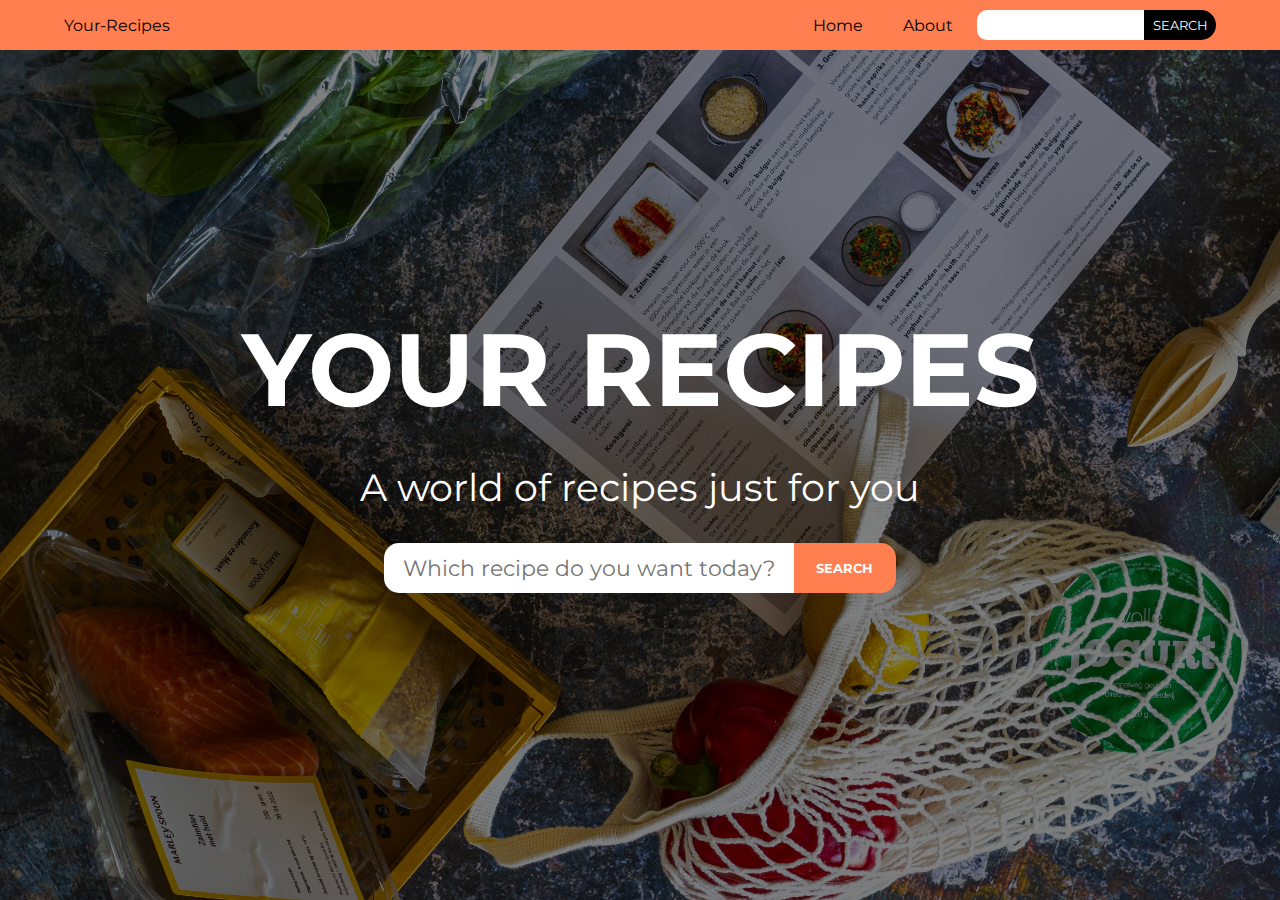
==== index.html @ 30d3736c "home whitout responsibility" ====
<!DOCTYPE html>
<html lang="en">
<head>
    <meta charset="UTF-8">
    <meta name="viewport" content="width=device-width, initial-scale=1.0">
    <title>Your Recipes</title>
    <meta name="description" content="A unique site to a infinity of recipes">
    <meta name="keywords" content="recipe, recipes, food, meal">
    <meta name="author" content="Marcos Silva">

    <!--Style-->
    <link rel="stylesheet" href="css/style.css">
    <!--Font-->
    <link rel="preconnect" href="https://fonts.googleapis.com">
    <link rel="preconnect" href="https://fonts.gstatic.com" crossorigin>
    <link href="https://fonts.googleapis.com/css2?family=Montserrat:wght@400;700&family=Roboto:wght@100;400;700&display=swap" rel="stylesheet">

</head>
<body>
    <header>
        <a href="#">Your-Recipes</a>
        <nav>
            <ul>
                <li><a href="#">Home</a></li>
                <li><a href="#">About</a></li>
                <li>
                    <form id="header_search_container">
                        <input type="text" name="header_food-search" id="header_food-search">
                        <button type="button">SEARCH</button>
                    </form>
                </li>
            </ul>
        </nav>
    </header>
    <section class="home-section">
        <h1>YOUR RECIPES</h1>
        <p>A world of recipes just for you</p>
        <form id="search_container">
            <input type="text" name="food-search" id="food-search" placeholder="Which recipe do you want today?">
            <button type="button">SEARCH</button>
        </form>
    </section>
</body>
</html>
---- css/style.css ----
/*Reset*/
*{
    margin: 0;
    padding: 0;
    box-sizing: border-box;
}
a{
    text-decoration: none;
    color: inherit;
}
li{
    list-style: none;
}

*, body{
    font-family: 'Montserrat', sans-serif;
}
/*Start header*/

header{
    width: 100%;
    padding: 0 5%;
    position: fixed;
    display: flex;
    justify-content: space-between;
    align-items: center;
    background-color: coral;
    height: 50px;
}

header a:hover{
    font-size: 1.1em;
}

header nav ul{
    display: flex;
    gap: .5rem;
}

header nav ul li{
    height: 100%;
    display: flex;
}

header nav ul li a{
    padding: 1rem;
}

#header_search_container{
    display: flex;
    height: 30px;
    position: relative;
}

#header_search_container>input{
    width: 70%;
    border: none;
    border-radius: 10px 0 0 10px;
    text-align: center;
    position: relative;
    top: 35%;
}

#header_search_container>input:focus{
    outline: none;
}

#header_search_container>button{
    color: white;
    width: 30%;
    height: 100%;
    border: none;
    border-radius: 0 15px 15px 0;
    background-color: black;
    position: relative;
    top: 35%;
}

#search_container>button:hover{
    cursor: pointer;
}

/*Final header*/
/*Start home section*/

.home-section{
    width: 100%;
    height: 100vh;
    background: fixed linear-gradient(0deg, rgba(0, 0, 0, 0.5), rgba(0, 0, 0, 0.5)), url("../assets/background-by-micheile-henderson.jpg");
    background-size: cover;
    background-repeat: no-repeat;
    display: flex;
    flex-direction: column;
    align-items: center;
    justify-content: center;
    gap: 2em;
}

.home-section>h1{
    color: white;
    font-size: 8vw;
    font-weight: 700;
}

.home-section>p{
    color: white;
    font-size: 3vw;
}

#search_container{
    width: 40%;
    height: 50px;
    display: flex;
}

#search_container>input{
    width: 80%;
    height: 100%;
    border: none;
    border-radius: 15px 0 0 15px;
    display: flex;
    text-align: center;
    font-size: 1.4em;
}

#search_container>input:focus{
    outline: none;
}

#search_container>button{
    color: white;
    width: 20%;
    height: 100%;
    border: none;
    border-radius: 0 15px 15px 0;
    background-color: coral;
    font-weight: 700;
}

#search_container>button:hover{
    cursor: pointer;
}
/*Final home section*/
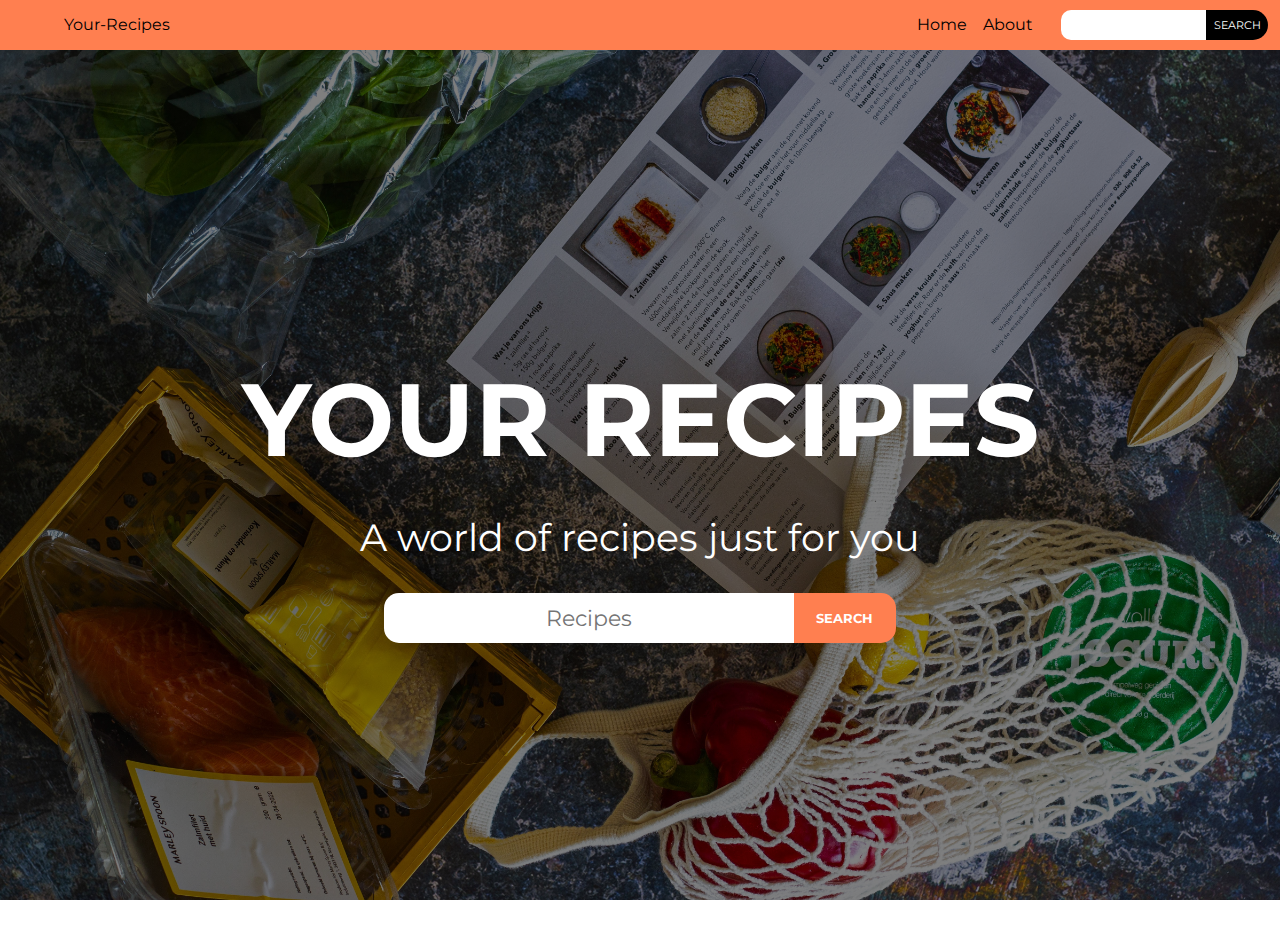
==== commit 4bf286cf: "home complete" ====
--- a/index.html
+++ b/index.html
@@ -14,13 +14,19 @@
     <link rel="preconnect" href="https://fonts.googleapis.com">
     <link rel="preconnect" href="https://fonts.gstatic.com" crossorigin>
     <link href="https://fonts.googleapis.com/css2?family=Montserrat:wght@400;700&family=Roboto:wght@100;400;700&display=swap" rel="stylesheet">
+    <!--Icons-->
+    <link href='https://unpkg.com/boxicons@2.1.4/css/boxicons.min.css' rel='stylesheet'>
+    <!--Javascript-->
+    <script defer src="javascript/responsivity.js"></script>
+    <script defer src="javascript/fetch.js"></script>
+    <script defer src="javascript/search.js"></script>
 
 </head>
 <body>
     <header>
-        <a href="#">Your-Recipes</a>
+        <a href="#" class="logo">Your-Recipes</a>
         <nav>
-            <ul>
+            <ul id="navItens">
                 <li><a href="#">Home</a></li>
                 <li><a href="#">About</a></li>
                 <li>
@@ -31,13 +37,14 @@
                 </li>
             </ul>
         </nav>
+        <button id="burguer-icon"><i class='bx bx-menu' id="burguerFont"></i></button>
     </header>
     <section class="home-section">
         <h1>YOUR RECIPES</h1>
         <p>A world of recipes just for you</p>
         <form id="search_container">
-            <input type="text" name="food-search" id="food-search" placeholder="Which recipe do you want today?">
-            <button type="button">SEARCH</button>
+            <input type="text" name="food-search" id="food-search" placeholder="Recipes">
+            <button type="button" id="homeSubmit">SEARCH</button>
         </form>
     </section>
 </body>
--- a/css/style.css
+++ b/css/style.css
@@ -18,38 +18,51 @@
 /*Start header*/
 
 header{
-    width: 100%;
-    padding: 0 5%;
-    position: fixed;
-    display: flex;
-    justify-content: space-between;
-    align-items: center;
+    position: relative;
+    height: 50px;
     background-color: coral;
-    height: 50px;
-}
-
-header a:hover{
-    font-size: 1.1em;
+    display: flex;
+    flex-direction: column;
+}
+
+header .logo{
+    height: 50px;
+    line-height: 50px;
+    width: 150px;
+    padding-left: 5%;
 }
 
 header nav ul{
-    display: flex;
-    gap: .5rem;
+    display: none;
 }
 
 header nav ul li{
-    height: 100%;
-    display: flex;
+    background-color: coral;
+    text-align: center;
+    border-top: 1px solid black;
+    height: 50px;
 }
 
 header nav ul li a{
-    padding: 1rem;
+    display: inline-block;
+    height: 50px;
+    line-height: 50px;
+}
+
+header #burguer-icon{
+    position: absolute;
+    right: 10px;
+    top: 50%;
+    transform: translateY(-50%);
 }
 
 #header_search_container{
     display: flex;
     height: 30px;
     position: relative;
+    top: 50%;
+    transform: translateY(-50%);
+    padding: 0 5%;
 }
 
 #header_search_container>input{
@@ -57,8 +70,6 @@
     border: none;
     border-radius: 10px 0 0 10px;
     text-align: center;
-    position: relative;
-    top: 35%;
 }
 
 #header_search_container>input:focus{
@@ -66,49 +77,63 @@
 }
 
 #header_search_container>button{
+    font-size: .7em;
     color: white;
     width: 30%;
     height: 100%;
     border: none;
     border-radius: 0 15px 15px 0;
     background-color: black;
-    position: relative;
-    top: 35%;
 }
 
 #search_container>button:hover{
     cursor: pointer;
 }
 
+#burguer-icon{
+    font-size: 2rem;
+    border: none;
+    background-color: transparent;
+}
+
+#burguer-icon:hover{
+    cursor: pointer;
+}
+
 /*Final header*/
+
+
+
+
 /*Start home section*/
 
 .home-section{
     width: 100%;
     height: 100vh;
-    background: fixed linear-gradient(0deg, rgba(0, 0, 0, 0.5), rgba(0, 0, 0, 0.5)), url("../assets/background-by-micheile-henderson.jpg");
+    background: linear-gradient(0deg, rgba(0, 0, 0, 0.5), rgba(0, 0, 0, 0.5)), url("../assets/background-by-micheile-henderson.jpg");
     background-size: cover;
+    background-attachment: fixed;
     background-repeat: no-repeat;
     display: flex;
     flex-direction: column;
     align-items: center;
-    justify-content: center;
     gap: 2em;
 }
 
 .home-section>h1{
-    color: white;
-    font-size: 8vw;
+    margin-top: 1rem;
+    color: white;
+    font-size: 12vw;
     font-weight: 700;
 }
 
 .home-section>p{
     color: white;
-    font-size: 3vw;
+    font-size: 4vw;
 }
 
 #search_container{
-    width: 40%;
+    width: 90%;
     height: 50px;
     display: flex;
 }
@@ -140,4 +165,67 @@
 #search_container>button:hover{
     cursor: pointer;
 }
-/*Final home section*/+/*Final home section*/
+
+
+
+
+
+
+
+
+
+
+
+
+
+
+
+
+
+
+
+
+
+/*querys*/
+@media (min-width: 480px) {
+    /*header*/
+    header{
+        flex-direction: row;
+        justify-content: space-between;
+        align-items: center;
+    }
+    header .logo{
+        width: 200px;
+    }
+    header nav ul{
+        display: flex;
+        flex-direction: row;
+        align-items: center;
+        gap: 1rem;
+    }
+    header nav ul li{
+        border: none;
+    }
+    header nav ul li a{
+        display: initial;
+    }
+    #burguer-icon{
+        display: none;
+    }
+
+    /*home*/
+    .home-section{
+        justify-content: center;
+    }
+    .home-section>h1{
+        font-size: 8vw;
+        margin-top: 0;
+    }
+    .home-section>p{
+        font-size: 3vw;
+    }
+    #search_container{
+        width: 40%;
+    }
+  }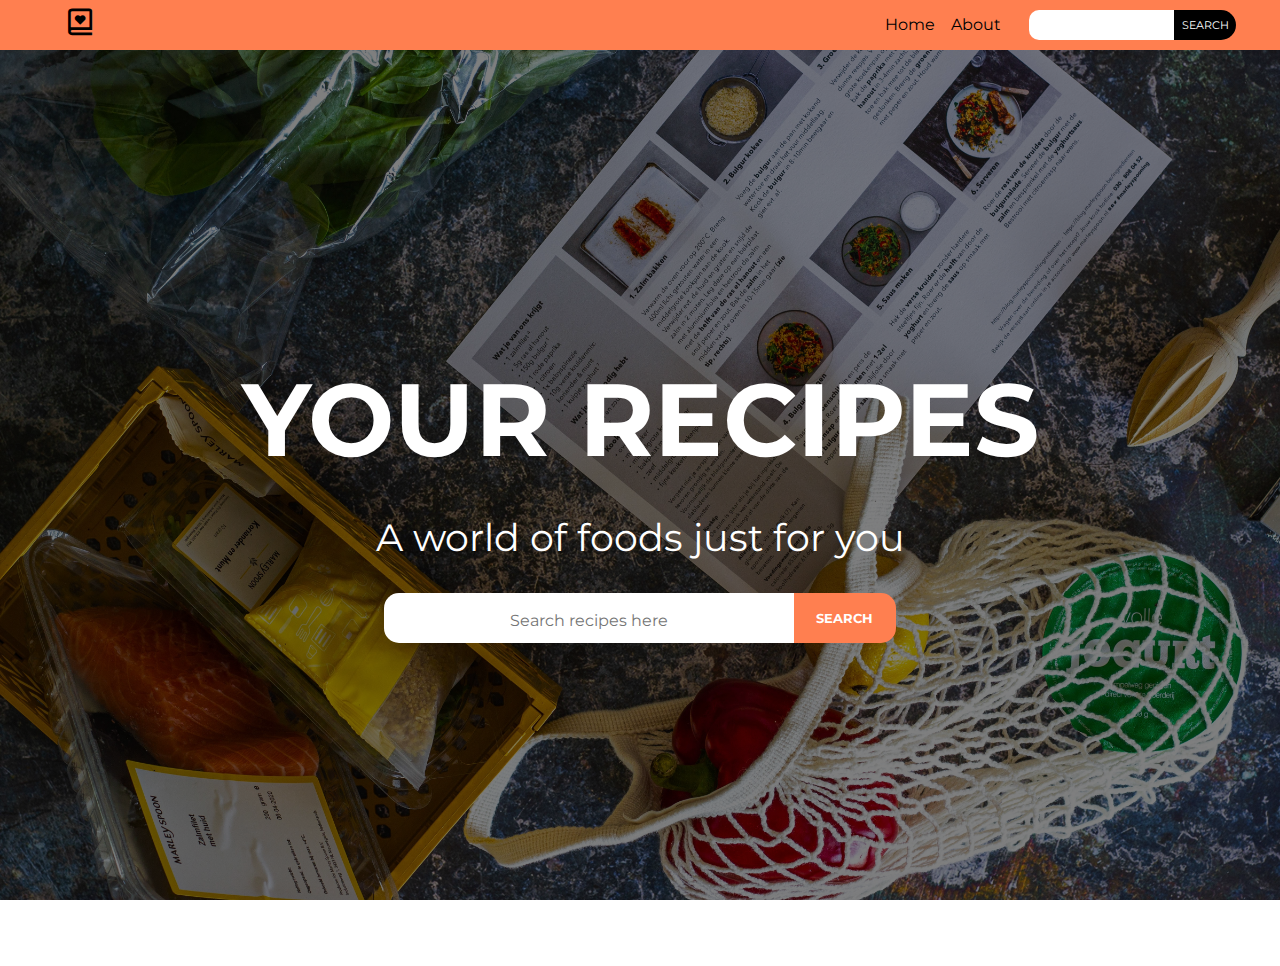
==== commit 310ea75a: "add search, add mealpage" ====
--- a/index.html
+++ b/index.html
@@ -24,7 +24,7 @@
 </head>
 <body>
     <header>
-        <a href="#" class="logo">Your-Recipes</a>
+        <a href="#" class="logo"><i class='bx bx-book-heart'></i></a>
         <nav>
             <ul id="navItens">
                 <li><a href="#">Home</a></li>
@@ -32,7 +32,7 @@
                 <li>
                     <form id="header_search_container">
                         <input type="text" name="header_food-search" id="header_food-search">
-                        <button type="button">SEARCH</button>
+                        <button type="button" id="headerSubmit">SEARCH</button>
                     </form>
                 </li>
             </ul>
@@ -41,11 +41,16 @@
     </header>
     <section class="home-section">
         <h1>YOUR RECIPES</h1>
-        <p>A world of recipes just for you</p>
+        <p>A world of foods just for you</p>
         <form id="search_container">
-            <input type="text" name="food-search" id="food-search" placeholder="Recipes">
+            <input type="text" name="food-search" id="food-search" placeholder="Search recipes here">
             <button type="button" id="homeSubmit">SEARCH</button>
         </form>
     </section>
+    <section class="recipes" id="recipes">
+        <ul id="mealsList" class="mealsList">
+            <!--Recipes here-->
+        </ul>
+    </section>
 </body>
 </html>--- a/css/style.css
+++ b/css/style.css
@@ -15,10 +15,20 @@
 *, body{
     font-family: 'Montserrat', sans-serif;
 }
+
+body{
+    background: linear-gradient(0deg, rgba(0, 0, 0, 0.5), rgba(0, 0, 0, 0.5)), url("../assets/background-by-micheile-henderson.jpg");
+    background-size: cover;
+    background-attachment: fixed;
+    background-repeat: no-repeat;
+}
 /*Start header*/
 
 header{
-    position: relative;
+    z-index: 999;
+    position: sticky;
+    top: 0;
+    width: 100%;
     height: 50px;
     background-color: coral;
     display: flex;
@@ -26,6 +36,7 @@
 }
 
 header .logo{
+    font-size: 2rem;
     height: 50px;
     line-height: 50px;
     width: 150px;
@@ -34,6 +45,7 @@
 
 header nav ul{
     display: none;
+    margin-right: 2rem;
 }
 
 header nav ul li{
@@ -109,13 +121,10 @@
 
 .home-section{
     width: 100%;
-    height: 100vh;
-    background: linear-gradient(0deg, rgba(0, 0, 0, 0.5), rgba(0, 0, 0, 0.5)), url("../assets/background-by-micheile-henderson.jpg");
-    background-size: cover;
-    background-attachment: fixed;
-    background-repeat: no-repeat;
+    height: 40vh;
     display: flex;
     flex-direction: column;
+    justify-content: center;
     align-items: center;
     gap: 2em;
 }
@@ -152,6 +161,10 @@
     outline: none;
 }
 
+#food-search::placeholder{
+    font-size: .7em;
+}
+
 #search_container>button{
     color: white;
     width: 20%;
@@ -166,6 +179,42 @@
     cursor: pointer;
 }
 /*Final home section*/
+
+/*Meals List*/
+
+.mealsList{
+    width: 100%;
+    display: flex;
+    flex-wrap: wrap;
+    justify-content: center;
+    gap: 1rem;
+    margin-bottom: 1rem;
+}
+
+.meal{
+    max-width: 100%;
+    height: 250px;
+    overflow: hidden;
+    background-color: coral;
+    display: flex;
+    flex-direction: column;
+    align-items: center;
+    position: relative;
+}
+
+.meal h3{
+    width: 100%;
+    position: absolute;
+    top: 0;
+    background-color: rgba(255, 127, 80, 50%);
+    text-align: center;
+    font-size: 1.8em;
+    padding: .6rem;
+}
+
+.meal img{
+    width: 100%;
+}
 
 
 
@@ -215,9 +264,6 @@
     }
 
     /*home*/
-    .home-section{
-        justify-content: center;
-    }
     .home-section>h1{
         font-size: 8vw;
         margin-top: 0;
@@ -228,4 +274,12 @@
     #search_container{
         width: 40%;
     }
+
+    .home-section{
+        height: 100vh;
+    }
+
+    .mealsList .meal{
+        max-width: 400px;
+    }
   }